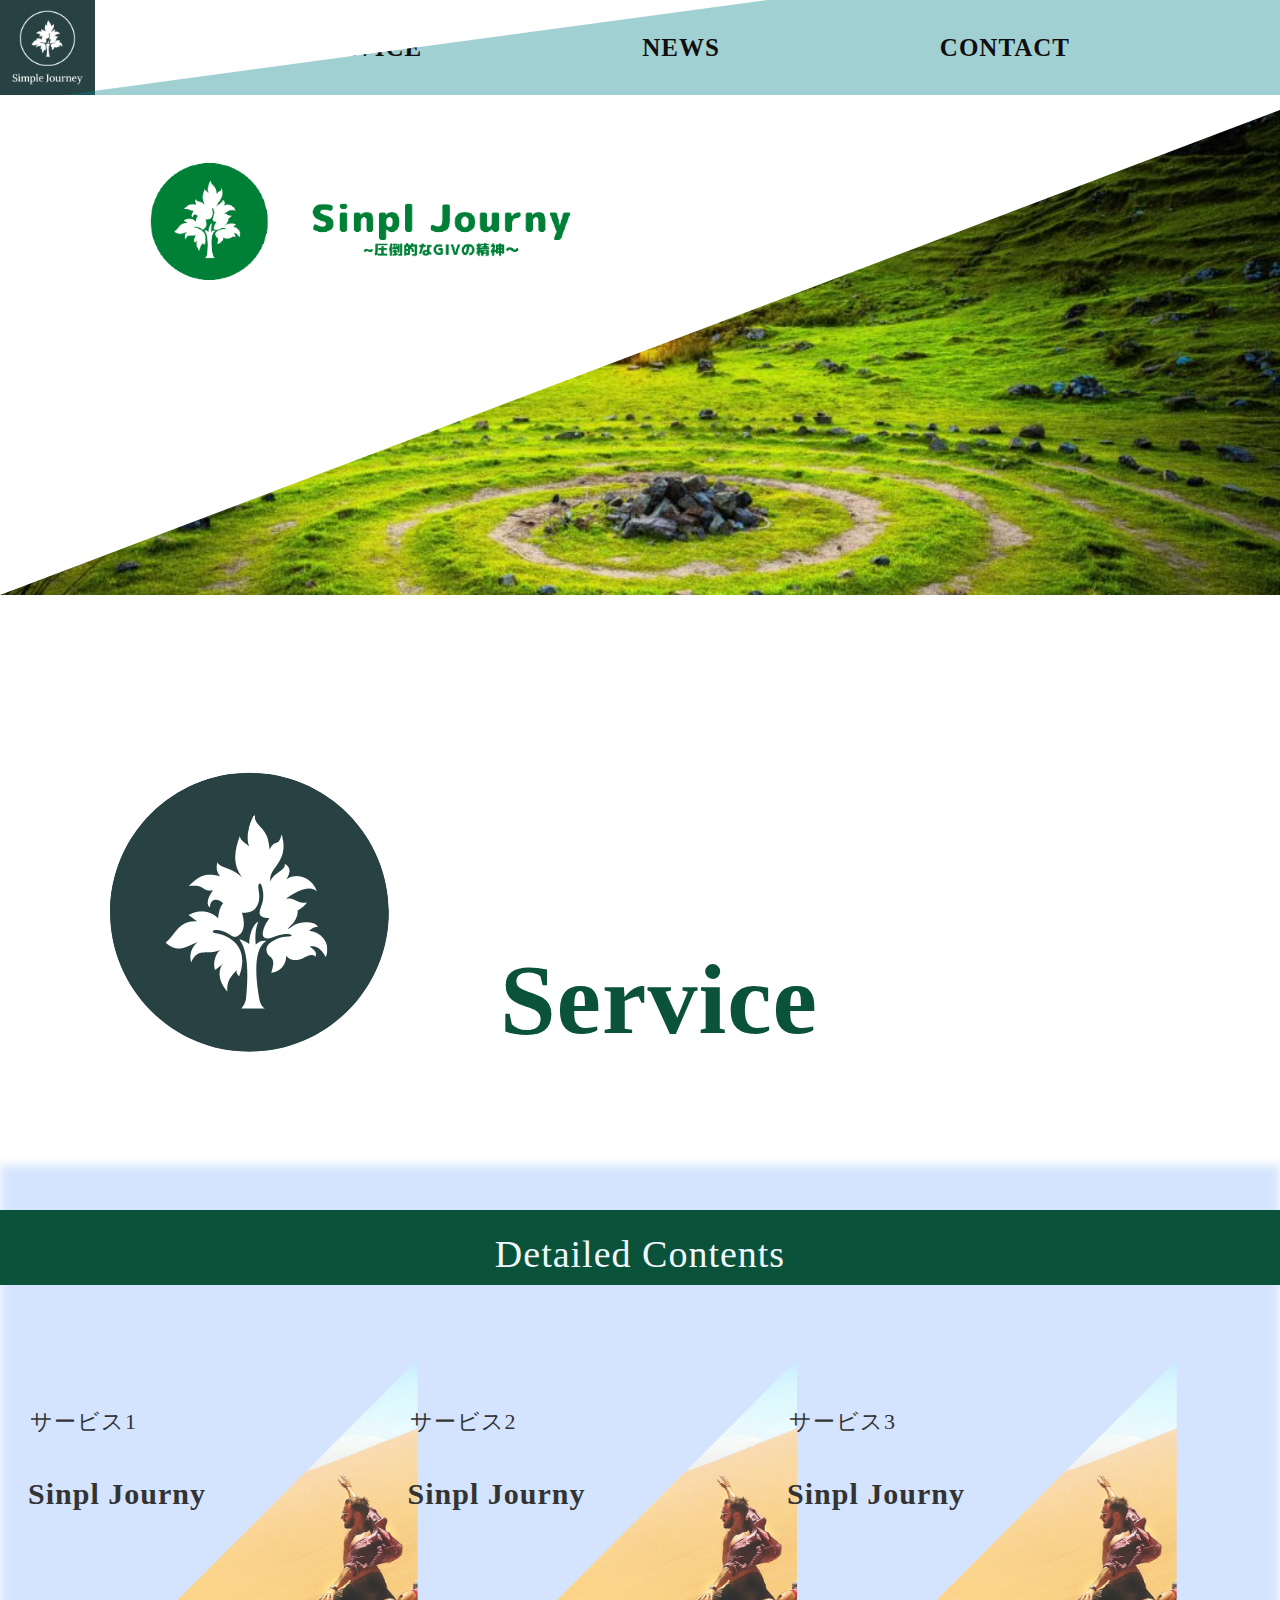
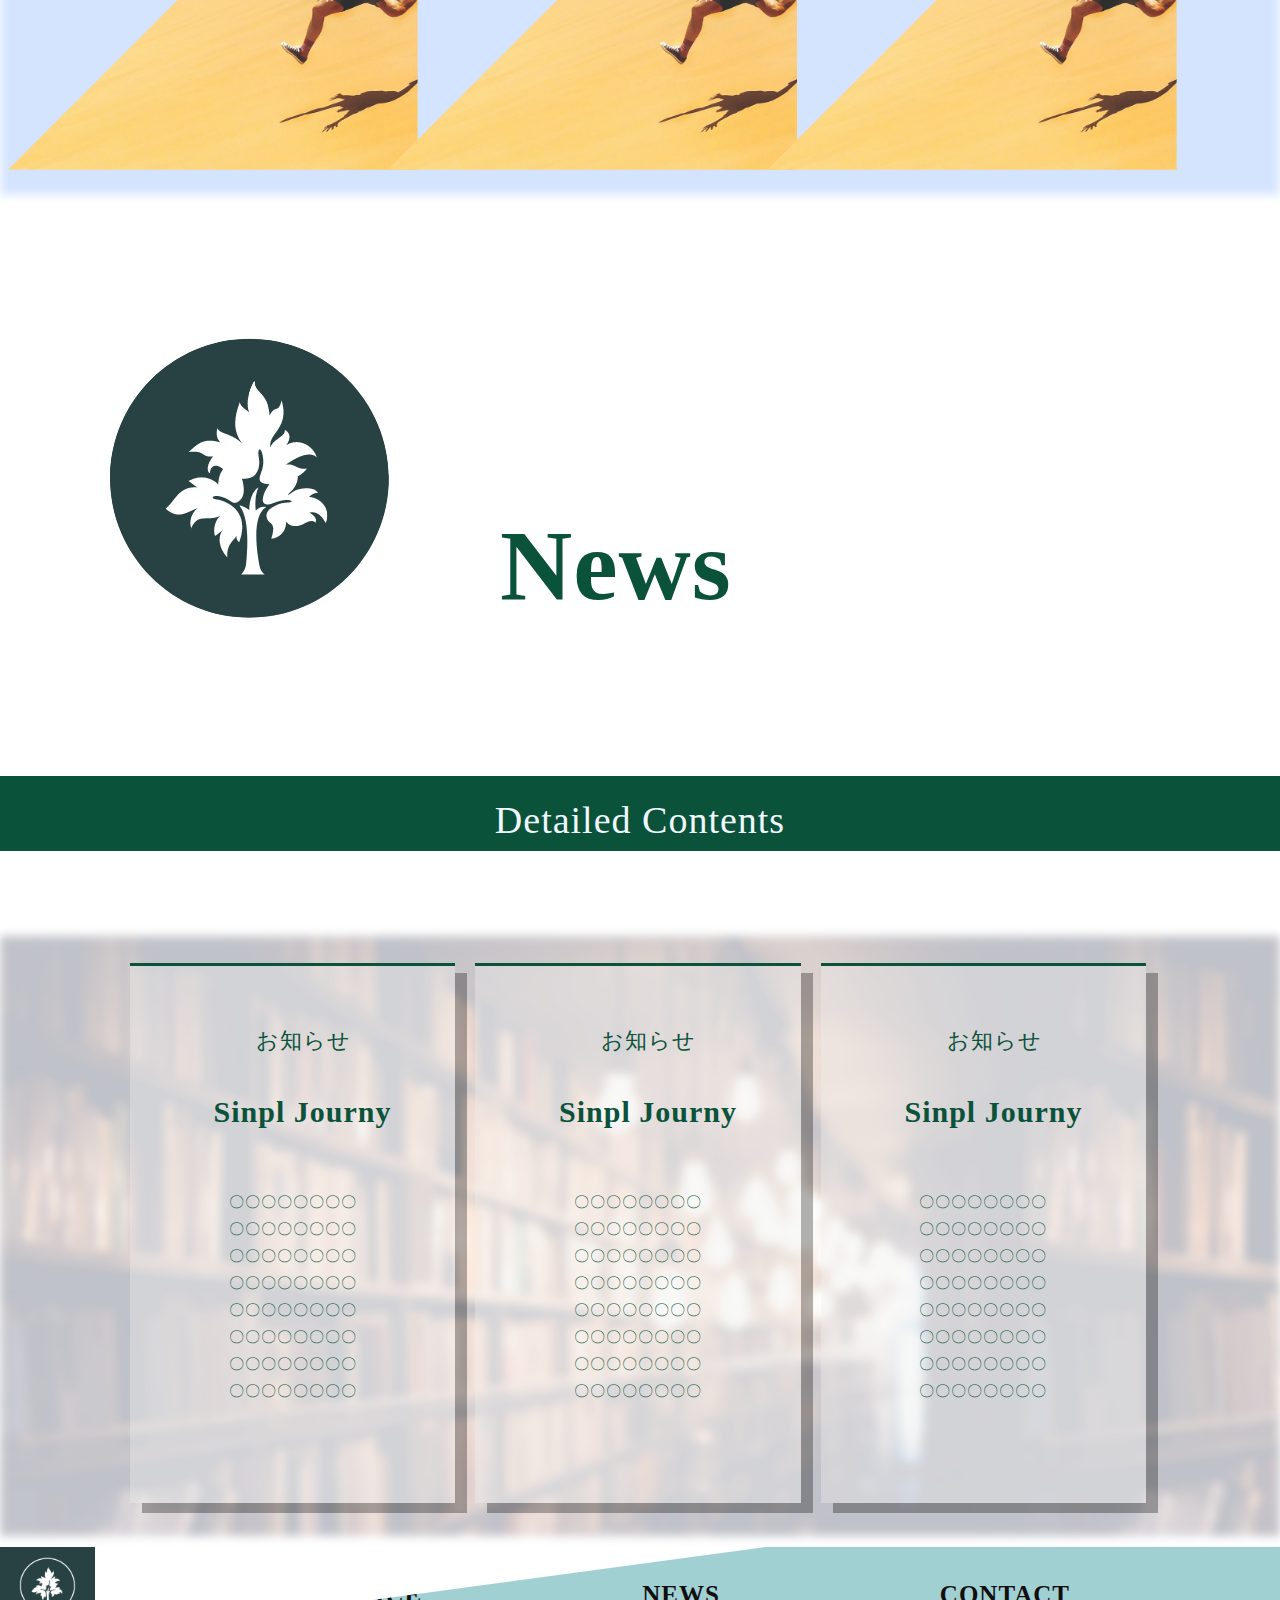
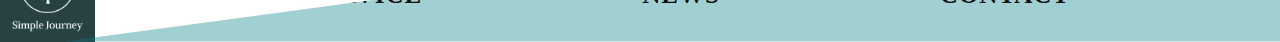
==== HP2-1/index.html @ 5f664fb2 "“HP2確認テスト”" ====
<html>
  <head>
    <meta charset="UTF-8">
    <title>ハッピーロード「Sinpru Journey」</title>
    <meta name="description" content="「自分に合った幸せを」というビジョンを達成するべく、皆さんをサポートします。">
    <meta name="keywords" content="自由,幸せ,ストレスフリー">
    <meta name="viewport" content="width=device-width, initial-scale=1.0">
    <meta property="og:title" content="プログラミング教材「WithCode+」">
    <meta property="og:type" content="article">
    <meta property="og:image" content="img/logo.png">
    <meta property="og:description" content="「自分に合った幸せを」というビジョンを達成するべく、皆さんをサポートします。">
    <link rel="icon" href="favicon.ico">
    <link rel="apple-touch-icon" sizes="180×180" href="img/名称未設定のデザイン.png">
    <link rel="stylesheet" type="text/css" href="css/reset.css">
    <link rel="stylesheet" type="text/css" href="css/common1.css">
    <link rel="stylesheet" type="text/css" href="css/index.css">
  </head>
  <body>
    <header>
      <a href="index.html" class="logo">
        <img src="img/sinple journe.png" alt="ロゴ画像">
      </a>
      <div class="header_all">
        <nav class="navbar">
          <ul>
            <li><a href="html/service.html">SERVICE</a></li>
            <li><a href="html/news.html">NEWS</a></li>
            <li><a href="html/contact.html">CONTACT</a></li>
          </ul>
        </nav>
      </div>
    </header>
    <main>
      <!--top-->
      <section class="top">
        <img src="img/Sinpl_Journy-clia.png" alt="ロゴ画像">
      </section>
    <main>
      <!--service-->
      <section class="service">
        <div class="inner">
          <div class="intro">
            <h2 class="service_ttl"><img src="img/rogo.png" alt="ロゴマーク"><strong>Service</strong></h2>
          </div>
          <div class="btn">
            <a href="html/service.html">Detailed Contents</a>
          </div>  
          <div class="service_list">
            <div class="service_item">
              <a href="html/service.html" class="top_service_link">
                <p class="service_sub_ttl">サービス1</p>
                <p class="service_sub_txt">Sinpl Journy</p>
              </a>
            </div>
            <div class="service_item">
              <a href="html/service.html" class="top_service_link">
                <p class="service_sub_ttl">サービス2</p>
                <p class="service_sub_txt">Sinpl Journy</p>
              </a>
            </div>
            <div class="service_item">
              <a href="html/service.html" class="top_service_link">
                <p class="service_sub_ttl">サービス3</p>
                <p class="service_sub_txt">Sinpl Journy</p>
              </a>
            </div>
          </div>
        </div>
      </section>
      <!--news-->
      <section class="news">
        <div class="inner">
          <div class="intro">
            <h2 class="section_ttl"><img src="img/rogo.png" alt="ロゴマーク"><strong>News</strong></h2>
          </div>
          <div class="btn">
            <a href="html/news.html">Detailed Contents</a>
          </div>
          <div class="news_all">
            <div class="news_list">
              <div class="news_item">
                <div class="news_txt">
                  <p class="news_ttl">お知らせ</p>
                  <p class="news_sub">Sinpl Journy</p>
                  <p class="news_txt_sub">〇〇〇〇〇〇〇〇<br>〇〇〇〇〇〇〇〇<br>〇〇〇〇〇〇〇〇<br>〇〇〇〇〇〇〇〇</p>〇〇〇〇〇〇〇〇<br>〇〇〇〇〇〇〇〇<br>〇〇〇〇〇〇〇〇<br>〇〇〇〇〇〇〇〇
                </div>  
              </div>
            
              <div class="news_item">
                <div class="news_txt">
                  <p class="news_ttl">お知らせ</p>
                  <p class="news_sub" >Sinpl Journy</p>
                  <p class="news_txt_sub">〇〇〇〇〇〇〇〇<br>〇〇〇〇〇〇〇〇<br>〇〇〇〇〇〇〇〇<br>〇〇〇〇〇〇〇〇</p>〇〇〇〇〇〇〇〇<br>〇〇〇〇〇〇〇〇<br>〇〇〇〇〇〇〇〇<br>〇〇〇〇〇〇〇〇
                </div>  
              </div>
              <div class="news_item">
                <div class="news_txt">
                  <p class="news_ttl">お知らせ</p>
                  <p class="news_sub"> Sinpl Journy</p>
                  <p class="news_txt_sub">〇〇〇〇〇〇〇〇<br>〇〇〇〇〇〇〇〇<br>〇〇〇〇〇〇〇〇<br>〇〇〇〇〇〇〇〇</p>〇〇〇〇〇〇〇〇<br>〇〇〇〇〇〇〇〇<br>〇〇〇〇〇〇〇〇<br>〇〇〇〇〇〇〇〇
                </div>  
              </div>
            </div>  
          </div>
        </div>
      </section>
    </main> 
    <!--footer-->
    <footer>
      <a href="index.html" class="logo">
        <img src="img/sinple journe.png" alt="ロゴ画像">
      </a>
      <div class="footer_all">
        <nav class="navbar">
          <ul>
            <li><a href="html/service.html">SERVICE</a></li>
            <li><a href="html/news.html">NEWS</a></li>
            <li><a href="html/contact.html">CONTACT</a></li>
          </ul>
        </nav>
      </div>
    </footer>
    <script src="https://ajax.googleapis.com/ajax/libs/jquery/3.5.1/jquery.min.js"></script>
    <script type="text/javascript" src="js/common.js"></script>
  </body>
</html>
---- HP2-1/css/common1.css ----
@charset "UTF-8";

body {
  font-size: 15px;
  font-family: 'Noto Serif', serif;
  line-height: 1.8;
  letter-spacing: 1px;
  word-break: break-all;
  color: #333;
}

a {
  text-decoration: none;
  color: #333;
}

li {
  list-style: none;
}
/*header*/
.header_all {
  width: 100%;
  display: inline-block;
  background-color: #0080885E ;
  clip-path: polygon(60% 0%, 100% 0%, 100% 100%, 5% 100%);
  z-index: -2;
}
header .logo {
  position: absolute;
}
header .journeyのコピー.img {
  width: 100px;
  height: auto;
}
header .logo img {
  width: 95px; 
  height: auto;
}

header .navbar ul {
  display: flex;
  float: right;
  position: relative;
  margin: 15px 0;
}

header .navbar ul li {
  margin: 10px; 
  padding-right: 200px; 
}

header .navbar ul li:nth-child(1) {
  border-right: none; 
}

header .navbar ul li:last-child {
  border-right: none; 
}

header .navbar ul li a {
  color: rgb(16, 14, 14);
  font-weight: 700; 
  font-size: 25px;
}

header .navbar ul li a:hover {
  color: #75a9ff;
}

header .respons {
  visibility: hidden; 
  width: 0; 
  height: 0; 
}

header .drawer {
  visibility: hidden;
}
/*footer*/
.footer_all {
  width: 100%;
  margin-top: 9px;
  display: inline-block;
  background-color: #0080885e;
  clip-path: polygon(60% 0%, 100% 0%, 100% 100%, 5% 100%);
  z-index: -2;

}
footer .logo {
  position: absolute;
}
footer .journeyのコピー.img {
  width: 100px;
  height: auto;
}
footer .logo img {
  width: 95px;
  height: auto;
  margin-top: 9px;
}

footer .navbar ul {
  display: flex;
  float: right;
  position: relative;
  margin: 15px 0;
}

footer .navbar ul li {
  margin: 10px;
  padding-right: 200px;
}

footer .navbar ul li:nth-child(1) {
  border-right: none;
}

footer .navbar ul li:last-child {
  border-right: none;
}

footer .navbar ul li a {
  color: rgb(16, 14, 14);
  font-weight: 700;
  font-size: 25px;
}

footer .navbar ul li a:hover {
  color: #75a9ff;
}

footer .respons {
  visibility: hidden;
  width: 0;
  height: 0;
}

@media screen and (max-width: 1024px) {
  header .navbar ul li {
    padding-right: 136px;
    margin-left: -113px;
}
}
---- HP2-1/css/index.css ----
/*header*/
.header_all {
  width: 100%;
  display: inline-block;
  background-color: #0080885e;
  clip-path: polygon(60% 0%, 100% 0%, 100% 100%, 5% 100%);
  z-index: -2;
}
header .logo {
  position: absolute;
}
header .journeyのコピー.img {
  width: 100px;
  height: auto;
}
header .logo img {
  width: 95px;
  height: auto;
}

header .navbar ul {
  display: flex;
  float: right;
  position: relative;
  margin: 15px 0;
}


header .navbar ul li:nth-child(1) {
  border-right: none;
}

header .navbar ul li:last-child {
  border-right: none;
}

header .navbar ul li a {
  color: rgb(16, 14, 14);
  font-weight: 700;
  font-size: 25px;
}

header .navbar ul li a:hover {
  color: #75a9ff;
}

header .respons {
  visibility: hidden;
  width: 0;
  height: 0;
}
/*top*/

header .drawer {
  visibility: hidden;
}

.top::before {
  content: "";
  position: absolute;
  width: 100%;
  height: 500px;
  background: url(../img/robert-lukeman-_RBcxo9AU-U-unsplash-1024x683.jpg)
    center/cover;
  clip-path: polygon(100% 3%, 0% 100%, 100% 100%);
  z-index: -1;
}

.top {
  width: 100%;
  height: 500px;
}

.top img {
  width: 50%;
  margin: 20px 0;
}
/*service*/
.service {
  color: rgb(11, 82, 58);
}
.service_ttl  {
  display: flex;
  margin-top: 115px;
  font-size: 100px;
}
.service_ttl  strong {
  margin-top: 200px;
}

.service {
  position: relative;
  margin-bottom: 200px;
}
.service::before {
  content: "";
  position: absolute;
  width: 100%;
  height: 630px;
  top: 455px;
  z-index: -1;
  background: #75a9ff;
  -webkit-filter: blur(5px);
  filter: blur(5px);
  opacity: 0.3;
}
.service_list {
  display: flex;
  justify-content: space-between;
  padding: 62px 315px 35px 8px;
}

.service_item::before {
  height: 50%;
  width: 32%;
  position: absolute;
  content: "";
  z-index: -1;
  -webkit-transition: all 0.3s ease-in-out 0s;
  transition: all 0.3s ease-in-out 0s;
  background: url(../img/remi-jacquaint.jpg) center/cover no-repeat;
  clip-path: polygon(100% 3%, 0% 100%, 100% 100%);
}
.service_sub_ttl {
  padding-top: 55px;
  padding-left: 22px;
  font-size: 22px;
}
.service_sub_txt {
  padding: 25px 0 0 20px;
  font-size: 30px;
  font-weight: 700;
}
.btn a {
  color: aliceblue;

}
.btn {
  background-color: currentColor;
  padding: 10px 20px;
  block-size: 55px;
  text-decoration: none;
  transition: all .3s;
  font-size: 38px;
  text-align: center;
}

.btn:hover {
  box-shadow: 07px 10px rgba(0,0,0,0.3);
  border-color: transparent;
}

/*news*/

.news {
  color: rgb(11, 82, 58);
}
.section_ttl  {
  display: flex;
  margin-top: 25%;
  font-size: 100px;
}
.section_ttl  strong {
  margin-top: 200px;
}

.news_all {
  position: relative;
}

.news_all::before {
  content: "";
  position: absolute;
  width: 100%;
  height: 600px;
  top: 85px;
  z-index: -1;
  background: url(../img/news.jpg);
  -webkit-filter: blur(5px);
  filter: blur(5px);
  opacity: 0.3;
}

.news_list {
  display: flex;
  justify-content: space-between;
  padding: 62px 134px 35px 130px;
}

.news_item {
  height:60vh;
  width: 32%;
  margin-top: 50px;
  content: "";
  z-index: -1;
  background-color: rgba(238, 238, 238, 0.378);
  box-shadow: 12px 10px rgba(0,0,0,0.3);
  text-align: center;
}
.news_ttl {
  padding-top: 55px;
  padding-left: 22px;
  font-size: 22px;
  border-top: solid;
}
.news_sub {
  padding: 25px 0 0 20px;
  font-size: 30px;
  font-weight: 700;
}
.news_txt_sub {
  padding-top: 50px;
}

@media screen and (max-width: 1024) {
  header .navbar ul li {
    padding-right: 71px;
}
}



@media screen and (max-width: 768) {
  header .navbar ul li {
    padding-right: 60px;
}
}
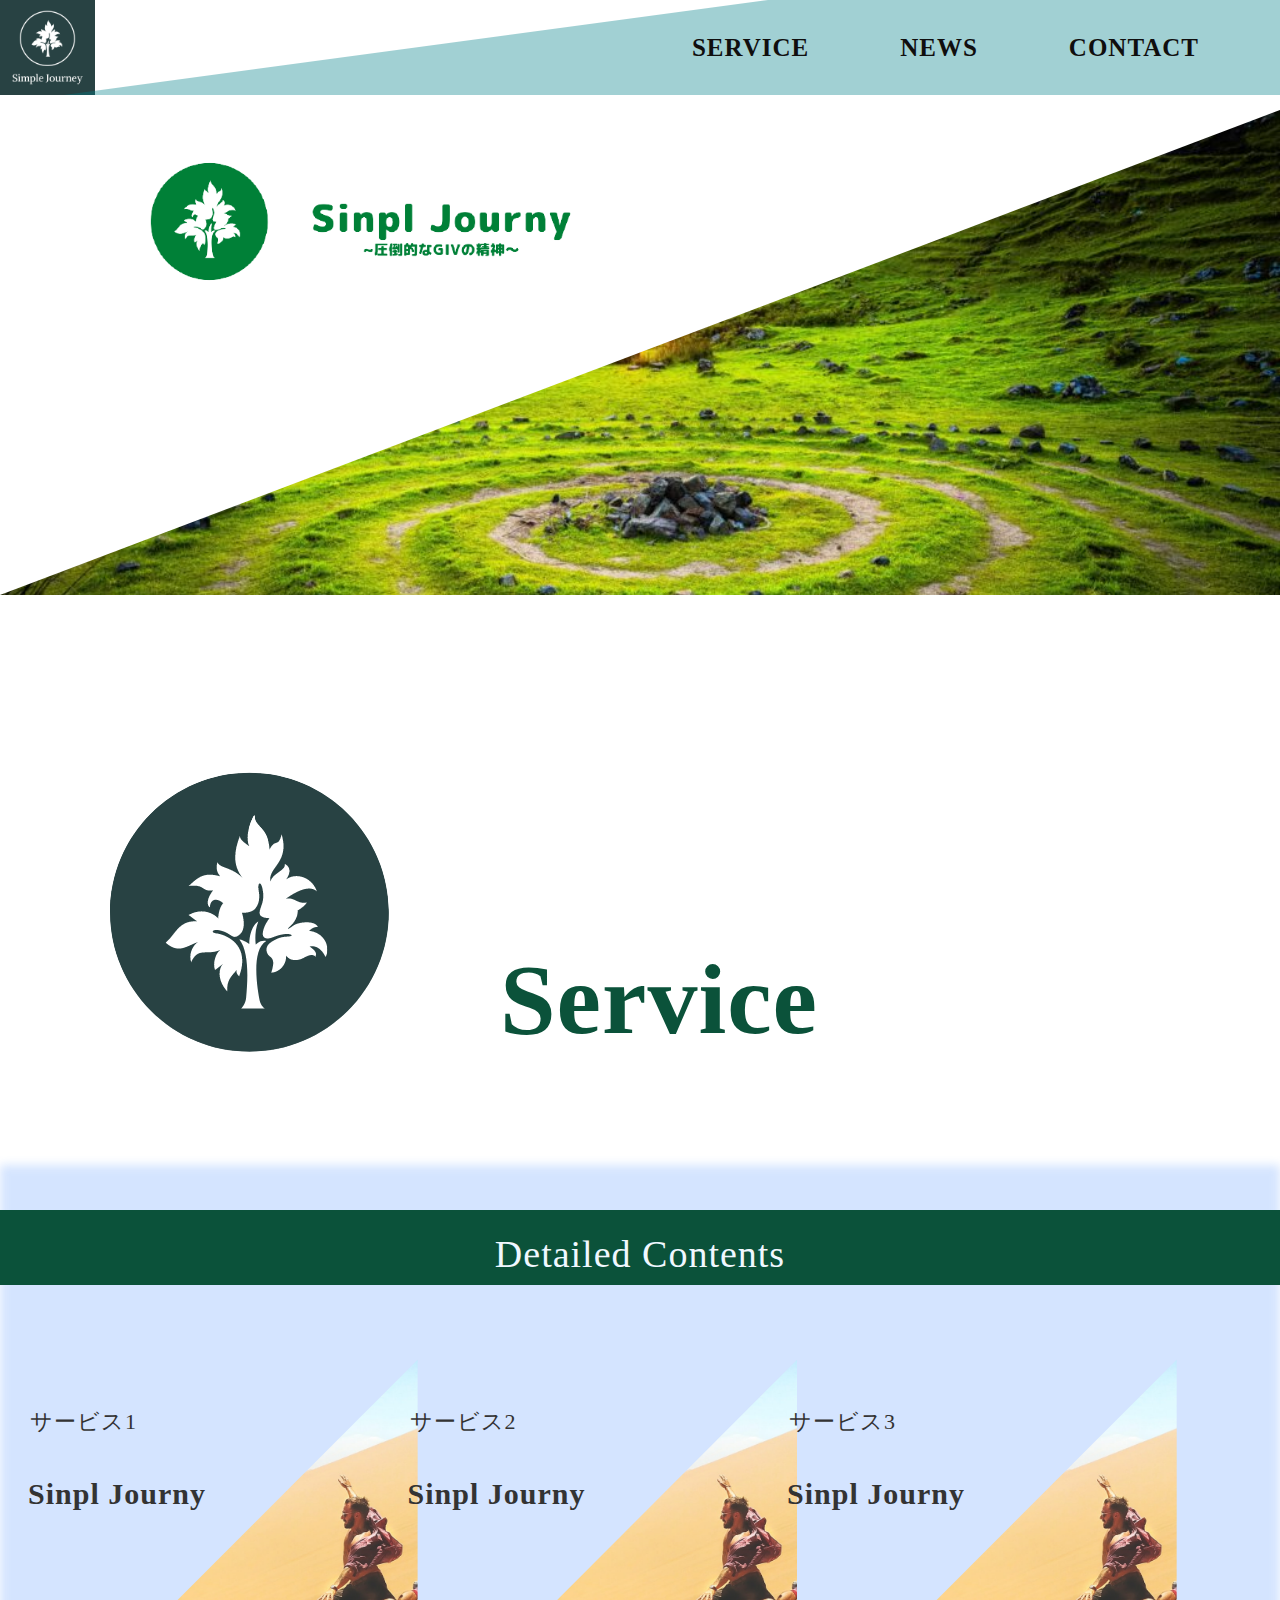
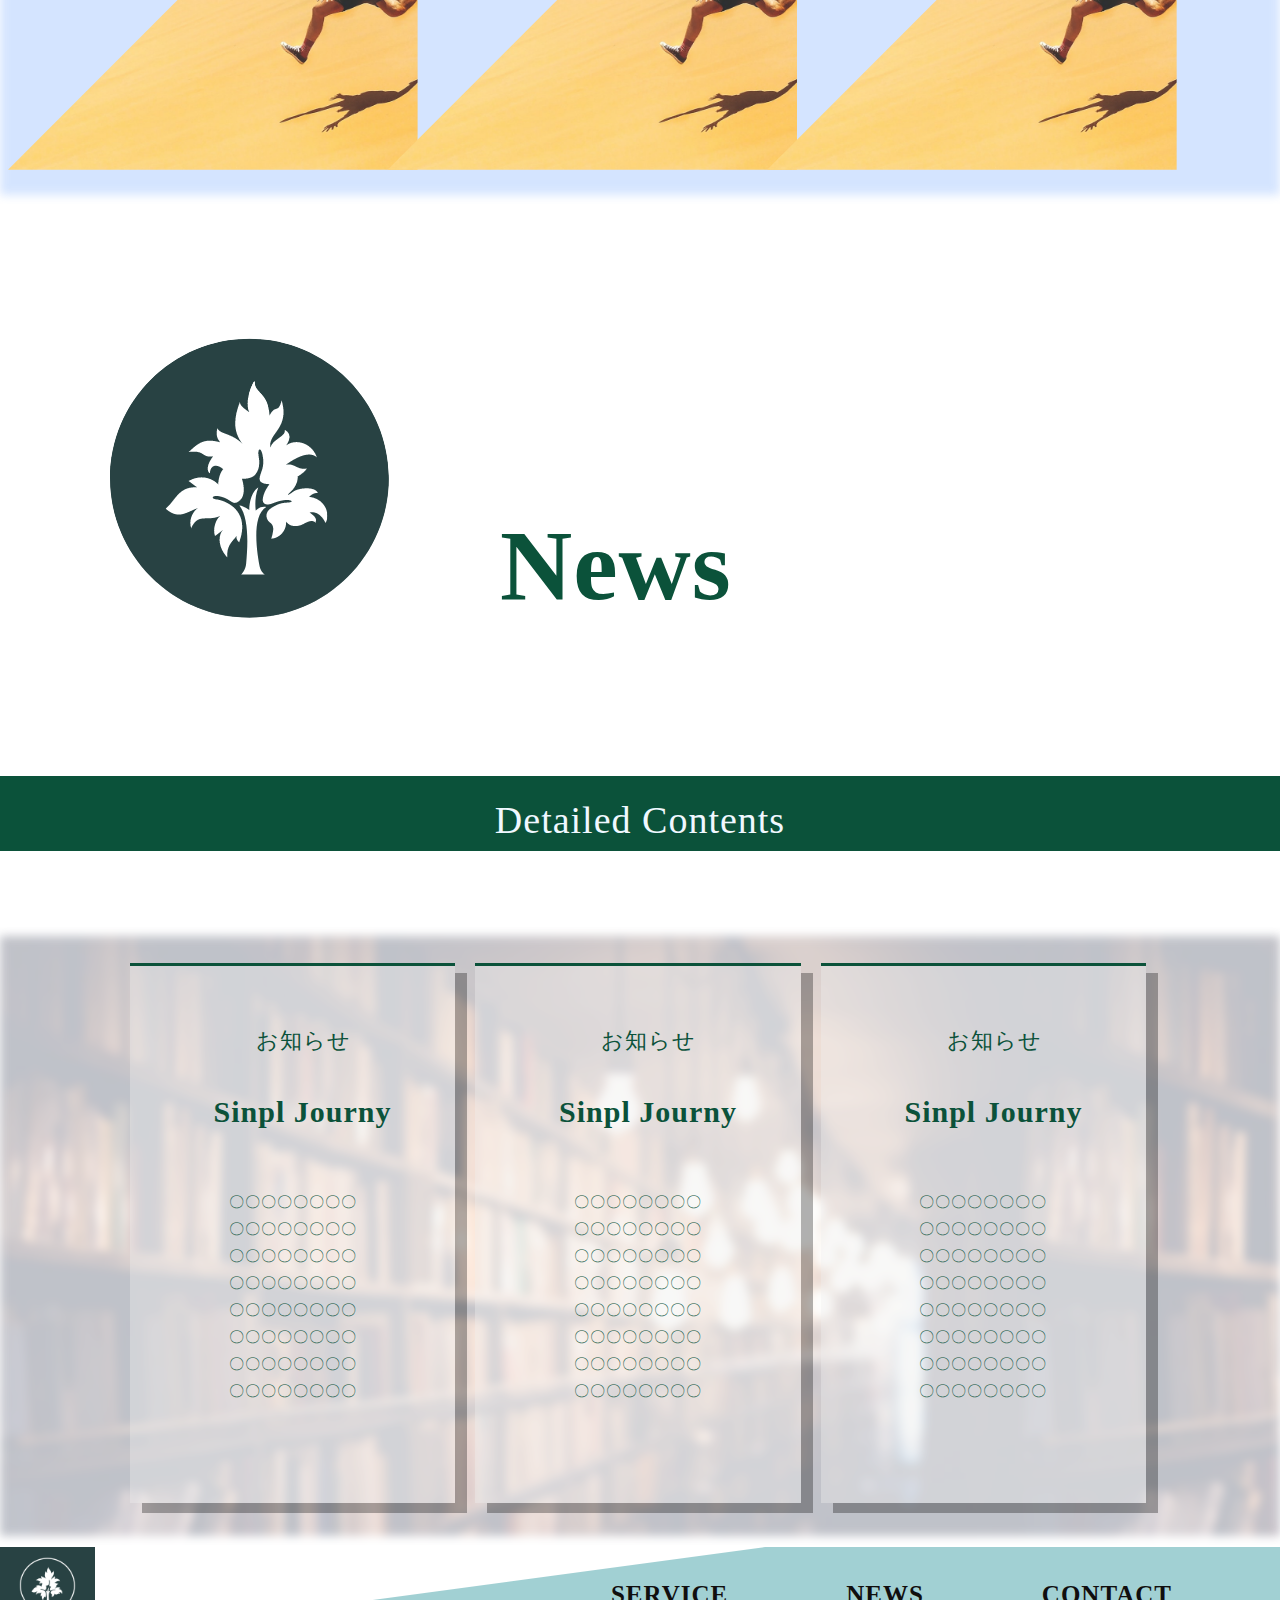
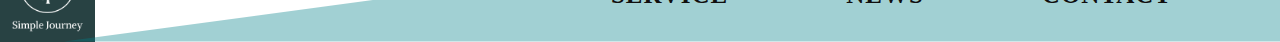
==== commit 9e7cd36a: "“修正”" ====
--- a/HP2-1/index.html
+++ b/HP2-1/index.html
@@ -29,6 +29,7 @@
           </ul>
         </nav>
       </div>
+      <p class="drawer"></p>
     </header>
     <main>
       <!--top-->
--- a/HP2-1/css/common1.css
+++ b/HP2-1/css/common1.css
@@ -46,7 +46,7 @@
 
 header .navbar ul li {
   margin: 10px; 
-  padding-right: 200px; 
+  padding-right: 71px; 
 }
 
 header .navbar ul li:nth-child(1) {
@@ -108,7 +108,7 @@
 
 footer .navbar ul li {
   margin: 10px;
-  padding-right: 200px;
+  padding-right: 98px;
 }
 
 footer .navbar ul li:nth-child(1) {
@@ -135,9 +135,146 @@
   height: 0;
 }
 
+
 @media screen and (max-width: 1024px) {
   header .navbar ul li {
     padding-right: 136px;
     margin-left: -113px;
 }
-}
+   footer .navbar ul li {
+    padding-right: 129px;
+    margin-left: -96px;
+}
+}
+
+@media screen and (max-width: 768px) {
+  header .navbar ul li {
+    padding-right: 10px;
+    margin-left: -3px;
+}
+footer .navbar ul li {
+    padding-right: 18px;
+    margin-left: -2px;
+}
+}
+
+@media screen and (max-width: 480px) {
+header .navbar ul li a {
+    font-size: 12px;
+}
+
+  .footer_all {
+    margin-top: 7px;
+    height: 97px;
+    clip-path: polygon(60% 0%, 100% 0%, 100% 100%, 20% 100%);
+}
+footer .navbar ul li {
+    padding-right: 4px;
+    margin-left: 0px;
+}
+footer .navbar ul {
+    margin: 34px 0;
+}
+footer .navbar ul li a {
+    font-size: 14px;
+}
+}
+
+@media screen and (max-width: 375px) {
+.header_all {
+    clip-path: polygon(60% 0%, 100% 0%, 100% 110%, 5% 149%);
+    height: 94px;
+}
+header .navbar ul {
+    margin: 37px 0;
+}
+.footer_all {
+    clip-path: polygon(60% 0%, 100% 0%, 100% 100%, 25% 100%);
+}
+footer .navbar ul li a {
+    font-size: 12px;
+}
+
+}
+
+
+/*ハンバーガー*/
+/*header .drawer {
+  visibility: visible;
+  width: 24px;
+  right: 15px;
+  margin: 18px;
+  position: absolute;
+  border-top: solid 4px #aaaaaa;
+  cursor: pointer;
+  z-index: 100;
+}
+
+header .drawer::before,
+header .drawer::after {
+  content: "";
+  display: block;
+  width: 24px;
+  background: #aaaaaa;
+  height: 4px;
+  position: absolute;
+  right: 0;
+  -webkit-transition: all 0.5s;
+  transition: all 0.5s;
+}
+
+header .drawer::before {
+  top: 6px;
+}
+header .drawer::after {
+  top: 15px;
+}
+
+header .navbar {
+  position: absolute;
+  width: 100%;
+  height: 100%;
+  display: none;
+  top: 0;
+  left: 0;
+  z-index: 3;
+  background: #000;
+}
+
+header .navbar ul {
+  display: block;
+  text-align: center;
+  float: none;
+  top: 20%;
+}
+
+header .navbar ul li {
+  width: 40%;
+  margin: 0 auto 20px;
+  padding-right: 0;
+  border-right: none;
+  border-bottom: solid 3px #75a9ff;
+}
+
+header .navbar ul li a {
+  font-size: 20px;
+  line-height: 2;
+}
+
+header .respons {
+  visibility: visible;
+}
+
+body.nav-open header .drawer {
+  border-top: 0;
+}
+
+body.nav-open header .drawer::before {
+  top: 9px;
+  transform: rotate(-45deg);
+}
+
+body.nav-open header .drawer::after {
+  top: 9px;
+  transform: rotate(45deg);
+}*/--- a/HP2-1/css/index.css
+++ b/HP2-1/css/index.css
@@ -1,11 +1,4 @@
 /*header*/
-.header_all {
-  width: 100%;
-  display: inline-block;
-  background-color: #0080885e;
-  clip-path: polygon(60% 0%, 100% 0%, 100% 100%, 5% 100%);
-  z-index: -2;
-}
 header .logo {
   position: absolute;
 }
@@ -18,12 +11,6 @@
   height: auto;
 }
 
-header .navbar ul {
-  display: flex;
-  float: right;
-  position: relative;
-  margin: 15px 0;
-}
 
 
 header .navbar ul li:nth-child(1) {
@@ -34,11 +21,11 @@
   border-right: none;
 }
 
-header .navbar ul li a {
+/*header .navbar ul li a {
   color: rgb(16, 14, 14);
   font-weight: 700;
   font-size: 25px;
-}
+}*/
 
 header .navbar ul li a:hover {
   color: #75a9ff;
@@ -51,9 +38,6 @@
 }
 /*top*/
 
-header .drawer {
-  visibility: hidden;
-}
 
 .top::before {
   content: "";
@@ -212,16 +196,117 @@
   padding-top: 50px;
 }
 
-@media screen and (max-width: 1024) {
-  header .navbar ul li {
-    padding-right: 71px;
-}
-}
-
-
-
-@media screen and (max-width: 768) {
-  header .navbar ul li {
-    padding-right: 60px;
-}
-}
+@media screen and (max-width: 1024px) {
+  .top img {
+    width: 55%;
+    margin: 9%;
+   }   
+  .service_list {
+  padding: 62px 232px 52px 0px;
+}
+.news_list {
+  
+    padding: 0px 227px 17px 94px;
+}
+}
+
+@media screen and (max-width: 768px) {
+.top img {
+    width: 62%;
+    margin: 10%;
+}
+.service_ttl {
+    font-size: 61px;
+}
+.news_all::before {
+    height: 90%;
+}
+}
+@media screen and (max-width: 768px){
+.service_list {
+    padding: 62px 37px 27px 0px;
+}
+.service_item::before {
+    height: 41%;
+    width: 34%;
+    transition: all 0.3s ease-in-out 0s;
+    background: url(../img/remi-jacquaint.jpg) top /cover no-repeat;
+}
+.section_ttl strong {
+    font-size: 96px;
+}
+.news_list {
+    padding: 62px 18px 35px 20px;
+}
+}
+
+@media screen and (max-width: 480px) {
+  .top img {
+    margin: 95px 0;
+  }
+  img {
+    width: 50%;
+}
+.service_sub_txt {
+    padding: 0px 0 0 11px;
+    font-size: 5px;
+}
+.service_ttl {
+  font-size: 42px;
+}
+
+.service_sub_ttl {
+    padding-left: 17px;
+    font-size: 13px;
+}
+.service_list {
+    padding: 61px 77px 27px 0px;
+}
+.service::before {
+    height: 259px;
+    top: 411px;
+}
+.section_ttl strong {
+    font-size: 60px;
+}
+.news_sub {
+    font-size: 13px;
+}
+.news_all::before {
+    height: 90%;
+}
+}
+
+@media screen and (max-width: 375px) {
+.service_ttl {
+    font-size: 32px;
+}
+img {
+    width: 67%;
+}
+.service_item::before {
+    margin-left: -10%;
+    width: 43%;
+    height: 43%;
+    clip-path: polygon(100% 3%, 0% 159%, 100% 100%);
+}
+.section_ttl strong {
+    font-size: 40px;
+}
+.news_ttl {
+    font-size: 18px;  
+    padding-top: 0px;
+}
+.news_sub {
+    font-size: 11px;
+}
+.news_all::before {
+    height: 88%;
+}
+.news_sub {
+    padding: 0px 0 0 20px;
+}
+.news_txt_sub {
+    padding-top: 4px;
+}
+}